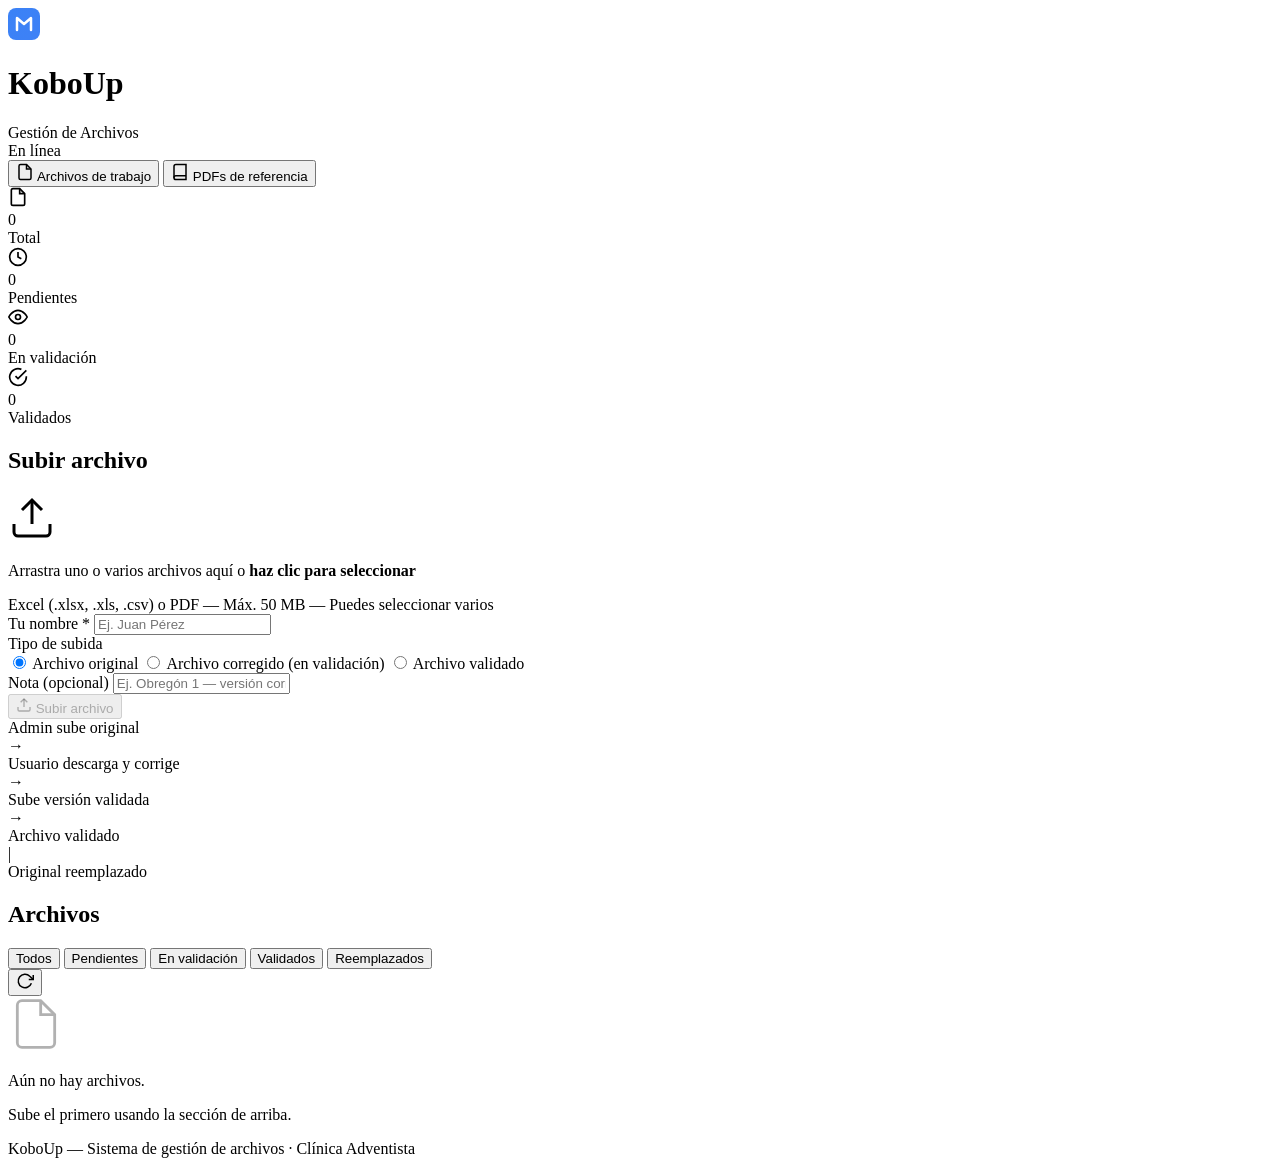
==== koboup_deploy/static/index.html @ ce2963aa "feat(koboup): subida masiva de archivos de trabajo con progreso XHR paralelo Habilita selección y su" ====
<!DOCTYPE html>
<html lang="es">
<head>
  <meta charset="UTF-8">
  <meta name="viewport" content="width=device-width, initial-scale=1.0">
  <title>KoboUp — Gestión de Archivos</title>
  <link rel="preconnect" href="https://fonts.googleapis.com">
  <link rel="preconnect" href="https://fonts.gstatic.com" crossorigin>
  <link href="https://fonts.googleapis.com/css2?family=Inter:wght@300;400;500;600;700;800&display=swap" rel="stylesheet">
  <link rel="stylesheet" href="static/style.css?v=20260410d">
</head>
<body>

  <header class="topbar">
    <div class="topbar-inner">
      <div class="brand">
        <div class="brand-logo">
          <svg width="32" height="32" viewBox="0 0 32 32" fill="none"><rect width="32" height="32" rx="8" fill="url(#g1)"/><path d="M9 22V10l7 6 7-6v12" stroke="#fff" stroke-width="2.5" stroke-linecap="round" stroke-linejoin="round"/><defs><linearGradient id="g1" x1="0" y1="0" x2="32" y2="32"><stop stop-color="#3b82f6"/><stop offset="1" stop-color="#8b5cf6"/></linearGradient></defs></svg>
        </div>
        <div>
          <h1>KoboUp</h1>
          <span class="brand-sub">Gestión de Archivos</span>
        </div>
      </div>
      <div class="topbar-right">
        <span class="topbar-status" id="connectionStatus">En línea</span>
      </div>
    </div>
  </header>

  <!-- Navegación principal -->
  <nav class="main-nav">
    <div class="main-nav-inner">
      <button class="main-nav-btn active" data-section="work">
        <svg width="18" height="18" fill="none" stroke="currentColor" stroke-width="2" viewBox="0 0 24 24"><path d="M14 2H6a2 2 0 00-2 2v16a2 2 0 002 2h12a2 2 0 002-2V8z"/><polyline points="14 2 14 8 20 8"/></svg>
        Archivos de trabajo
      </button>
      <button class="main-nav-btn" data-section="refs">
        <svg width="18" height="18" fill="none" stroke="currentColor" stroke-width="2" viewBox="0 0 24 24"><path d="M4 19.5A2.5 2.5 0 016.5 17H20"/><path d="M6.5 2H20v20H6.5A2.5 2.5 0 014 19.5v-15A2.5 2.5 0 016.5 2z"/></svg>
        PDFs de referencia
      </button>
    </div>
  </nav>

  <!-- ═══════════════ SECCIÓN 1: Archivos de trabajo ═══════════════ -->
  <main class="container section-content" id="sectionWork">

    <section class="kpi-strip">
      <div class="kpi">
        <div class="kpi-icon kpi-icon-total">
          <svg width="20" height="20" fill="none" stroke="currentColor" stroke-width="2" viewBox="0 0 24 24"><path d="M14 2H6a2 2 0 00-2 2v16a2 2 0 002 2h12a2 2 0 002-2V8z"/><polyline points="14 2 14 8 20 8"/></svg>
        </div>
        <div><div class="kpi-value" id="kpiTotal">0</div><div class="kpi-label">Total</div></div>
      </div>
      <div class="kpi">
        <div class="kpi-icon kpi-icon-pending">
          <svg width="20" height="20" fill="none" stroke="currentColor" stroke-width="2" viewBox="0 0 24 24"><circle cx="12" cy="12" r="10"/><polyline points="12 6 12 12 16 14"/></svg>
        </div>
        <div><div class="kpi-value" id="kpiPending">0</div><div class="kpi-label">Pendientes</div></div>
      </div>
      <div class="kpi">
        <div class="kpi-icon kpi-icon-review">
          <svg width="20" height="20" fill="none" stroke="currentColor" stroke-width="2" viewBox="0 0 24 24"><path d="M1 12s4-8 11-8 11 8 11 8-4 8-11 8-11-8-11-8z"/><circle cx="12" cy="12" r="3"/></svg>
        </div>
        <div><div class="kpi-value" id="kpiReview">0</div><div class="kpi-label">En validación</div></div>
      </div>
      <div class="kpi">
        <div class="kpi-icon kpi-icon-valid">
          <svg width="20" height="20" fill="none" stroke="currentColor" stroke-width="2" viewBox="0 0 24 24"><path d="M22 11.08V12a10 10 0 11-5.93-9.14"/><polyline points="22 4 12 14.01 9 11.01"/></svg>
        </div>
        <div><div class="kpi-value" id="kpiValid">0</div><div class="kpi-label">Validados</div></div>
      </div>
    </section>

    <section class="panel">
      <div class="panel-header"><h2>Subir archivo</h2></div>
      <div class="panel-body">
        <div class="dropzone" id="uploadZone">
          <input type="file" id="fileInput" accept=".xlsx,.xls,.csv,.pdf" multiple hidden>
          <div class="dropzone-content">
            <div class="dropzone-icon">
              <svg width="48" height="48" fill="none" stroke="currentColor" stroke-width="1.5" viewBox="0 0 24 24"><path d="M21 15v4a2 2 0 01-2 2H5a2 2 0 01-2-2v-4"/><polyline points="17 8 12 3 7 8"/><line x1="12" y1="3" x2="12" y2="15"/></svg>
            </div>
            <p class="dropzone-text">Arrastra uno o varios archivos aquí o <strong>haz clic para seleccionar</strong></p>
            <span class="dropzone-hint">Excel (.xlsx, .xls, .csv) o PDF — Máx. 50 MB — Puedes seleccionar varios</span>
          </div>
        </div>

        <div class="upload-form">
          <div class="form-row">
            <div class="form-group form-group-name">
              <label for="inputName">Tu nombre <span class="required">*</span></label>
              <input type="text" id="inputName" class="input-flat" placeholder="Ej. Juan Pérez" required>
            </div>
            <div class="form-group form-group-status">
              <label>Tipo de subida</label>
              <div class="radio-group">
                <label class="radio-chip">
                  <input type="radio" name="uploadStatus" value="pendiente" checked>
                  <span class="radio-chip-label chip-pending">Archivo original</span>
                </label>
                <label class="radio-chip">
                  <input type="radio" name="uploadStatus" value="por_validar">
                  <span class="radio-chip-label chip-review">Archivo corregido (en validación)</span>
                </label>
                <label class="radio-chip">
                  <input type="radio" name="uploadStatus" value="validado">
                  <span class="radio-chip-label chip-valid">Archivo validado</span>
                </label>
              </div>
            </div>
          </div>
          <div class="form-row replaces-row" id="replacesRow" style="display:none">
            <div class="form-group" style="flex:1">
              <label for="selectReplaces">
                <svg width="14" height="14" fill="none" stroke="currentColor" stroke-width="2" viewBox="0 0 24 24" style="vertical-align:-2px"><polyline points="17 1 21 5 17 9"/><path d="M3 11V9a4 4 0 014-4h14"/></svg>
                ¿Qué archivo reemplaza? <span class="replaces-hint">(selecciona el archivo original que este valida)</span>
              </label>
              <select id="selectReplaces" class="input-flat select-replaces">
                <option value="">— Ninguno (detección automática) —</option>
              </select>
            </div>
          </div>
          <div class="form-row">
            <div class="form-group" style="flex:1">
              <label for="inputNotes">Nota (opcional)</label>
              <input type="text" id="inputNotes" class="input-flat" placeholder="Ej. Obregón 1 — versión corregida">
            </div>
            <button type="button" id="btnUpload" class="btn btn-primary btn-upload" disabled>
              <svg width="16" height="16" fill="none" stroke="currentColor" stroke-width="2" viewBox="0 0 24 24"><path d="M21 15v4a2 2 0 01-2 2H5a2 2 0 01-2-2v-4"/><polyline points="17 8 12 3 7 8"/><line x1="12" y1="3" x2="12" y2="15"/></svg>
              Subir archivo
            </button>
          </div>
        </div>
        <div id="uploadMsg" class="toast-msg"></div>
        <div id="workProgressWrap" class="progress-wrap" style="display:none">
          <div class="progress-header">
            <div class="progress-summary">
              <span class="progress-title" id="workProgressTitle">Subiendo archivos…</span>
              <span class="progress-speed" id="workProgressSpeed"></span>
            </div>
            <div class="progress-stats">
              <span id="workProgressCount">0 de 0</span>
              <span class="progress-elapsed" id="workProgressElapsed"></span>
            </div>
          </div>
          <div class="progress-bar-track progress-bar-overall">
            <div class="progress-bar-fill" id="workProgressBar"></div>
          </div>
          <div class="progress-percent" id="workProgressPercent">0%</div>
          <div class="progress-files-list" id="workProgressFiles"></div>
        </div>
      </div>
    </section>

    <section class="flow-strip">
      <div class="flow-step">
        <div class="flow-dot dot-pending"></div>
        <span>Admin sube original</span>
      </div>
      <div class="flow-arrow">→</div>
      <div class="flow-step">
        <div class="flow-dot dot-pending"></div>
        <span>Usuario descarga y corrige</span>
      </div>
      <div class="flow-arrow">→</div>
      <div class="flow-step">
        <div class="flow-dot dot-review"></div>
        <span>Sube versión validada</span>
      </div>
      <div class="flow-arrow">→</div>
      <div class="flow-step">
        <div class="flow-dot dot-valid"></div>
        <span>Archivo validado</span>
      </div>
      <div class="flow-arrow">|</div>
      <div class="flow-step">
        <div class="flow-dot dot-superseded"></div>
        <span>Original reemplazado</span>
      </div>
    </section>

    <section class="panel">
      <div class="panel-header">
        <h2>Archivos</h2>
        <div class="panel-header-actions">
          <div class="tabs" id="filterTabs">
            <button class="tab active" data-filter="">Todos</button>
            <button class="tab" data-filter="pendiente">Pendientes</button>
            <button class="tab" data-filter="por_validar">En validación</button>
            <button class="tab" data-filter="validado">Validados</button>
            <button class="tab" data-filter="reemplazado">Reemplazados</button>
          </div>
          <button type="button" id="btnRefresh" class="btn btn-icon" title="Actualizar">
            <svg width="18" height="18" fill="none" stroke="currentColor" stroke-width="2" viewBox="0 0 24 24"><polyline points="23 4 23 10 17 10"/><path d="M20.49 15a9 9 0 11-2.12-9.36L23 10"/></svg>
          </button>
        </div>
      </div>
      <div class="panel-body panel-body-flush">
        <div id="filesList" class="files-grid">
          <div class="empty-state">
            <svg width="56" height="56" fill="none" stroke="currentColor" stroke-width="1.2" viewBox="0 0 24 24" opacity="0.3"><path d="M14 2H6a2 2 0 00-2 2v16a2 2 0 002 2h12a2 2 0 002-2V8z"/><polyline points="14 2 14 8 20 8"/></svg>
            <p>Aún no hay archivos.</p>
            <span>Sube el primero usando la sección de arriba.</span>
          </div>
        </div>
      </div>
    </section>

  </main>

  <!-- ═══════════════ SECCIÓN 2: PDFs de referencia ═══════════════ -->
  <main class="container section-content" id="sectionRefs" style="display:none">

    <section class="panel">
      <div class="panel-header"><h2>Subir PDF de referencia</h2></div>
      <div class="panel-body">
        <div class="dropzone" id="refUploadZone">
          <input type="file" id="refFileInput" accept=".pdf" multiple hidden>
          <div class="dropzone-content">
            <div class="dropzone-icon">
              <svg width="48" height="48" fill="none" stroke="currentColor" stroke-width="1.5" viewBox="0 0 24 24"><path d="M14 2H6a2 2 0 00-2 2v16a2 2 0 002 2h12a2 2 0 002-2V8z"/><polyline points="14 2 14 8 20 8"/></svg>
            </div>
            <p class="dropzone-text">Arrastra uno o varios PDFs aquí o <strong>haz clic para seleccionar</strong></p>
            <span class="dropzone-hint">Solo archivos PDF — Máx. 200 MB cada uno — Puedes seleccionar varios</span>
          </div>
        </div>

        <div class="upload-form">
          <div class="form-row">
            <div class="form-group form-group-name">
              <label for="refInputName">Tu nombre <span class="required">*</span></label>
              <input type="text" id="refInputName" class="input-flat" placeholder="Ej. Juan Pérez">
            </div>
            <div class="form-group form-group-name">
              <label for="refInputLocation">Ubicación / Lugar <span class="required">*</span></label>
              <input type="text" id="refInputLocation" class="input-flat" list="locationSuggestions" placeholder="Ej. Obregón, Hermosillo, Nogales">
              <datalist id="locationSuggestions"></datalist>
            </div>
          </div>
          <div class="form-row">
            <div class="form-group" style="flex:1">
              <label for="refInputNotes">Nota (opcional)</label>
              <input type="text" id="refInputNotes" class="input-flat" placeholder="Ej. Listado de pacientes Obregón — Marzo 2026">
            </div>
            <button type="button" id="btnRefUpload" class="btn btn-primary btn-upload" disabled>
              <svg width="16" height="16" fill="none" stroke="currentColor" stroke-width="2" viewBox="0 0 24 24"><path d="M21 15v4a2 2 0 01-2 2H5a2 2 0 01-2-2v-4"/><polyline points="17 8 12 3 7 8"/><line x1="12" y1="3" x2="12" y2="15"/></svg>
              Subir PDF
            </button>
          </div>
        </div>
        <div id="refUploadMsg" class="toast-msg"></div>
        <div id="refProgressWrap" class="progress-wrap" style="display:none">
          <div class="progress-header">
            <div class="progress-summary">
              <span class="progress-title" id="refProgressTitle">Subiendo archivos…</span>
              <span class="progress-speed" id="refProgressSpeed"></span>
            </div>
            <div class="progress-stats">
              <span id="refProgressCount">0 de 0</span>
              <span class="progress-elapsed" id="refProgressElapsed"></span>
            </div>
          </div>
          <div class="progress-bar-track progress-bar-overall">
            <div class="progress-bar-fill" id="refProgressBar"></div>
          </div>
          <div class="progress-percent" id="refProgressPercent">0%</div>
          <div class="progress-files-list" id="refProgressFiles"></div>
        </div>
      </div>
    </section>

    <section class="panel">
      <div class="panel-header">
        <h2>PDFs de referencia</h2>
        <div class="panel-header-actions">
          <div class="tabs" id="refLocationTabs">
            <button class="tab active" data-location="">Todos</button>
          </div>
          <button type="button" id="btnRefRefresh" class="btn btn-icon" title="Actualizar">
            <svg width="18" height="18" fill="none" stroke="currentColor" stroke-width="2" viewBox="0 0 24 24"><polyline points="23 4 23 10 17 10"/><path d="M20.49 15a9 9 0 11-2.12-9.36L23 10"/></svg>
          </button>
        </div>
      </div>
      <div class="panel-body panel-body-flush">
        <div id="refsList" class="files-grid">
          <div class="empty-state">
            <svg width="56" height="56" fill="none" stroke="currentColor" stroke-width="1.2" viewBox="0 0 24 24" opacity="0.3"><path d="M14 2H6a2 2 0 00-2 2v16a2 2 0 002 2h12a2 2 0 002-2V8z"/><polyline points="14 2 14 8 20 8"/></svg>
            <p>Aún no hay PDFs de referencia.</p>
            <span>Sube el primero usando la sección de arriba.</span>
          </div>
        </div>
      </div>
    </section>

  </main>

  <!-- Modal para validar (multi-paso) -->
  <div class="modal-overlay" id="modalOverlay" style="display:none">
    <div class="modal modal-validate-wide">

      <!-- Paso 1: Elegir método -->
      <div id="valStep1">
        <div class="modal-icon-wrap modal-icon-valid">
          <svg width="40" height="40" fill="none" stroke="currentColor" stroke-width="1.5" viewBox="0 0 24 24"><path d="M22 11.08V12a10 10 0 11-5.93-9.14"/><polyline points="22 4 12 14.01 9 11.01"/></svg>
        </div>
        <h3>Validar archivo</h3>
        <p class="modal-filename" id="modalFilename"></p>
        <p class="val-step-desc">¿Cómo deseas validar este archivo?</p>

        <div class="val-options">
          <button type="button" class="val-option-card" id="valOptUpload">
            <div class="val-option-icon">
              <svg width="32" height="32" fill="none" stroke="currentColor" stroke-width="1.5" viewBox="0 0 24 24"><path d="M21 15v4a2 2 0 01-2 2H5a2 2 0 01-2-2v-4"/><polyline points="17 8 12 3 7 8"/><line x1="12" y1="3" x2="12" y2="15"/></svg>
            </div>
            <div class="val-option-text">
              <strong>Subir archivo validado</strong>
              <span>Sube la versión corregida/validada desde tu computadora</span>
            </div>
          </button>

          <button type="button" class="val-option-card" id="valOptSelect">
            <div class="val-option-icon val-option-icon-select">
              <svg width="32" height="32" fill="none" stroke="currentColor" stroke-width="1.5" viewBox="0 0 24 24"><path d="M22 11.08V12a10 10 0 11-5.93-9.14"/><polyline points="22 4 12 14.01 9 11.01"/></svg>
            </div>
            <div class="val-option-text">
              <strong>Seleccionar archivo ya validado</strong>
              <span>Elige un archivo validado que ya fue subido al sistema</span>
            </div>
          </button>
        </div>

        <div class="modal-actions">
          <button class="btn btn-ghost" id="modalCancel">Cancelar</button>
        </div>
      </div>

      <!-- Paso 2A: Subir archivo validado -->
      <div id="valStep2Upload" style="display:none">
        <div class="val-step-header">
          <button type="button" class="btn btn-ghost btn-back" id="valBackFromUpload">
            <svg width="16" height="16" fill="none" stroke="currentColor" stroke-width="2" viewBox="0 0 24 24"><polyline points="15 18 9 12 15 6"/></svg>
            Atrás
          </button>
          <h3>Subir archivo validado</h3>
        </div>
        <p class="val-replacing-info">Reemplaza: <strong id="valUploadReplacingName"></strong></p>

        <div class="dropzone dropzone-modal" id="valUploadZone">
          <input type="file" id="valFileInput" accept=".xlsx,.xls,.csv,.pdf" hidden>
          <div class="dropzone-content">
            <div class="dropzone-icon">
              <svg width="36" height="36" fill="none" stroke="currentColor" stroke-width="1.5" viewBox="0 0 24 24"><path d="M21 15v4a2 2 0 01-2 2H5a2 2 0 01-2-2v-4"/><polyline points="17 8 12 3 7 8"/><line x1="12" y1="3" x2="12" y2="15"/></svg>
            </div>
            <p class="dropzone-text">Arrastra el archivo validado o <strong>haz clic</strong></p>
            <span class="dropzone-hint">Excel (.xlsx, .xls, .csv) o PDF</span>
          </div>
        </div>

        <div class="form-group">
          <label>Tu nombre <span class="required">*</span></label>
          <input type="text" id="valUploadName" class="input-flat" placeholder="Tu nombre">
        </div>
        <div class="form-group">
          <label>Nota (opcional)</label>
          <input type="text" id="valUploadNotes" class="input-flat" placeholder="Comentario">
        </div>
        <div id="valUploadMsg" class="toast-msg"></div>
        <div class="modal-actions">
          <button class="btn btn-ghost" id="valUploadCancel">Cancelar</button>
          <button class="btn btn-success" id="valUploadConfirm" disabled>
            <svg width="16" height="16" fill="none" stroke="currentColor" stroke-width="2" viewBox="0 0 24 24"><path d="M21 15v4a2 2 0 01-2 2H5a2 2 0 01-2-2v-4"/><polyline points="17 8 12 3 7 8"/><line x1="12" y1="3" x2="12" y2="15"/></svg>
            Subir y validar
          </button>
        </div>
      </div>

      <!-- Paso 2B: Seleccionar archivo existente -->
      <div id="valStep2Select" style="display:none">
        <div class="val-step-header">
          <button type="button" class="btn btn-ghost btn-back" id="valBackFromSelect">
            <svg width="16" height="16" fill="none" stroke="currentColor" stroke-width="2" viewBox="0 0 24 24"><polyline points="15 18 9 12 15 6"/></svg>
            Atrás
          </button>
          <h3>Seleccionar archivo validado</h3>
        </div>
        <p class="val-replacing-info">Reemplaza: <strong id="valSelectReplacingName"></strong></p>

        <div class="form-group">
          <label>Archivo validado en el sistema</label>
          <select id="valSelectFile" class="input-flat select-replaces">
            <option value="">— Selecciona un archivo —</option>
          </select>
        </div>
        <div class="form-group">
          <label>Tu nombre <span class="required">*</span></label>
          <input type="text" id="valSelectName" class="input-flat" placeholder="Tu nombre">
        </div>
        <div id="valSelectMsg" class="toast-msg"></div>
        <div class="modal-actions">
          <button class="btn btn-ghost" id="valSelectCancel">Cancelar</button>
          <button class="btn btn-success" id="valSelectConfirm" disabled>
            <svg width="16" height="16" fill="none" stroke="currentColor" stroke-width="2" viewBox="0 0 24 24"><polyline points="20 6 9 17 4 12"/></svg>
            Confirmar validación
          </button>
        </div>
      </div>

    </div>
  </div>

  <!-- Modal para descargar -->
  <div class="modal-overlay" id="dlModalOverlay" style="display:none">
    <div class="modal">
      <div class="modal-icon-wrap">
        <svg width="40" height="40" fill="none" stroke="currentColor" stroke-width="1.5" viewBox="0 0 24 24"><path d="M21 15v4a2 2 0 01-2 2H5a2 2 0 01-2-2v-4"/><polyline points="7 10 12 15 17 10"/><line x1="12" y1="15" x2="12" y2="3"/></svg>
      </div>
      <h3>Descargar archivo</h3>
      <p class="modal-filename" id="dlModalFilename"></p>
      <div class="form-group">
        <label>Tu nombre <span class="required">*</span></label>
        <input type="text" id="dlModalName" class="input-flat" placeholder="Escribe tu nombre para registrar la descarga">
      </div>
      <p class="dl-status-hint">Al descargar, el archivo pasará a estado <span class="badge badge-review">En validación</span></p>
      <div class="modal-actions">
        <button class="btn btn-ghost" id="dlModalCancel">Cancelar</button>
        <button class="btn btn-primary" id="dlModalConfirm">
          <svg width="16" height="16" fill="none" stroke="currentColor" stroke-width="2" viewBox="0 0 24 24"><path d="M21 15v4a2 2 0 01-2 2H5a2 2 0 01-2-2v-4"/><polyline points="7 10 12 15 17 10"/><line x1="12" y1="15" x2="12" y2="3"/></svg>
          Descargar
        </button>
      </div>
    </div>
  </div>

  <!-- Modal para duplicados -->
  <div class="modal-overlay" id="dupModalOverlay" style="display:none">
    <div class="modal">
      <div class="modal-icon-wrap" style="color:#f59e0b">
        <svg width="40" height="40" fill="none" stroke="currentColor" stroke-width="1.5" viewBox="0 0 24 24"><path d="M10.29 3.86L1.82 18a2 2 0 001.71 3h16.94a2 2 0 001.71-3L13.71 3.86a2 2 0 00-3.42 0z"/><line x1="12" y1="9" x2="12" y2="13"/><line x1="12" y1="17" x2="12.01" y2="17"/></svg>
      </div>
      <h3>Archivos duplicados</h3>
      <p class="dup-modal-desc">Los siguientes archivos ya existen en esta ubicación:</p>
      <div id="dupFilesList" class="dup-files-list"></div>
      <div class="modal-actions dup-modal-actions">
        <button class="btn btn-ghost" id="dupCancel">Cancelar</button>
        <button class="btn btn-outline" id="dupSkip">
          <svg width="14" height="14" fill="none" stroke="currentColor" stroke-width="2" viewBox="0 0 24 24"><path d="M5 12h14"/></svg>
          Omitir duplicados
        </button>
        <button class="btn btn-primary" id="dupReplace">
          <svg width="14" height="14" fill="none" stroke="currentColor" stroke-width="2" viewBox="0 0 24 24"><polyline points="17 1 21 5 17 9"/><path d="M3 11V9a4 4 0 014-4h14"/></svg>
          Reemplazar
        </button>
      </div>
    </div>
  </div>

  <footer class="footer">
    <p>KoboUp — Sistema de gestión de archivos &middot; Clínica Adventista</p>
  </footer>

  <script src="static/app.js?v=20260410d"></script>
</body>
</html>
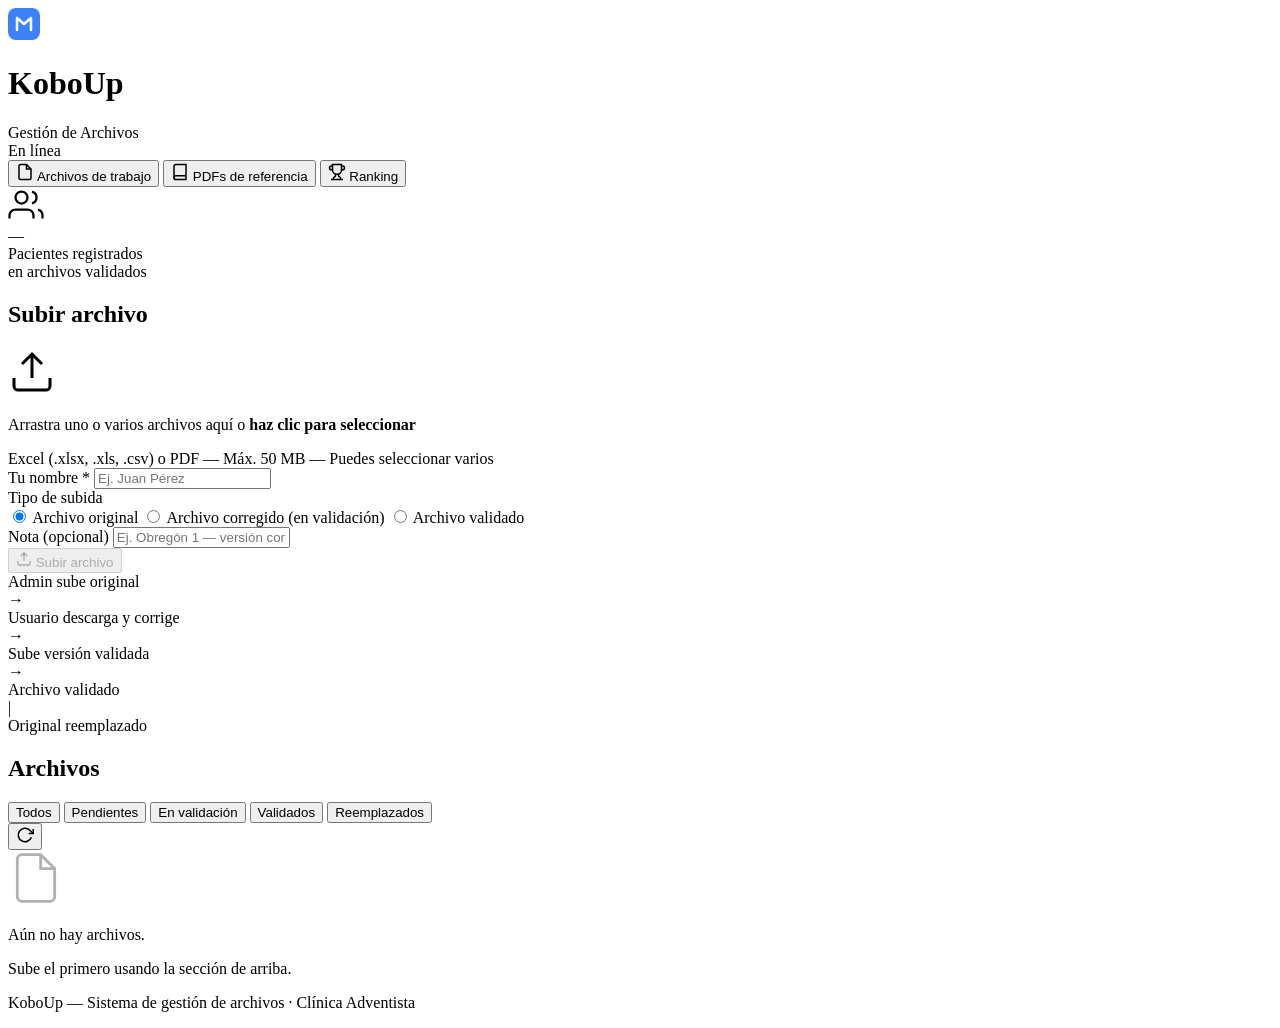
==== commit 5c79d397: "feat(koboup): descarga masiva ZIP de archivos validados con contraseña Agrega botón de descarga masi" ====
--- a/koboup_deploy/static/index.html
+++ b/koboup_deploy/static/index.html
@@ -7,7 +7,7 @@
   <link rel="preconnect" href="https://fonts.googleapis.com">
   <link rel="preconnect" href="https://fonts.gstatic.com" crossorigin>
   <link href="https://fonts.googleapis.com/css2?family=Inter:wght@300;400;500;600;700;800&display=swap" rel="stylesheet">
-  <link rel="stylesheet" href="static/style.css?v=20260410d">
+  <link rel="stylesheet" href="static/style.css?v=20260411a">
 </head>
 <body>
 
@@ -39,38 +39,25 @@
         <svg width="18" height="18" fill="none" stroke="currentColor" stroke-width="2" viewBox="0 0 24 24"><path d="M4 19.5A2.5 2.5 0 016.5 17H20"/><path d="M6.5 2H20v20H6.5A2.5 2.5 0 014 19.5v-15A2.5 2.5 0 016.5 2z"/></svg>
         PDFs de referencia
       </button>
+      <button class="main-nav-btn" data-section="ranking">
+        <svg width="18" height="18" fill="none" stroke="currentColor" stroke-width="2" viewBox="0 0 24 24"><path d="M6 9H4.5a2.5 2.5 0 010-5H6"/><path d="M18 9h1.5a2.5 2.5 0 000-5H18"/><path d="M4 22h16"/><path d="M10 14.66V17c0 .55-.47.98-.97 1.21C7.85 18.75 7 20.24 7 22"/><path d="M14 14.66V17c0 .55.47.98.97 1.21C16.15 18.75 17 20.24 17 22"/><path d="M18 2H6v7a6 6 0 1012 0V2Z"/></svg>
+        Ranking
+      </button>
     </div>
   </nav>
 
   <!-- ═══════════════ SECCIÓN 1: Archivos de trabajo ═══════════════ -->
   <main class="container section-content" id="sectionWork">
 
-    <section class="kpi-strip">
-      <div class="kpi">
-        <div class="kpi-icon kpi-icon-total">
-          <svg width="20" height="20" fill="none" stroke="currentColor" stroke-width="2" viewBox="0 0 24 24"><path d="M14 2H6a2 2 0 00-2 2v16a2 2 0 002 2h12a2 2 0 002-2V8z"/><polyline points="14 2 14 8 20 8"/></svg>
-        </div>
-        <div><div class="kpi-value" id="kpiTotal">0</div><div class="kpi-label">Total</div></div>
-      </div>
-      <div class="kpi">
-        <div class="kpi-icon kpi-icon-pending">
-          <svg width="20" height="20" fill="none" stroke="currentColor" stroke-width="2" viewBox="0 0 24 24"><circle cx="12" cy="12" r="10"/><polyline points="12 6 12 12 16 14"/></svg>
-        </div>
-        <div><div class="kpi-value" id="kpiPending">0</div><div class="kpi-label">Pendientes</div></div>
-      </div>
-      <div class="kpi">
-        <div class="kpi-icon kpi-icon-review">
-          <svg width="20" height="20" fill="none" stroke="currentColor" stroke-width="2" viewBox="0 0 24 24"><path d="M1 12s4-8 11-8 11 8 11 8-4 8-11 8-11-8-11-8z"/><circle cx="12" cy="12" r="3"/></svg>
-        </div>
-        <div><div class="kpi-value" id="kpiReview">0</div><div class="kpi-label">En validación</div></div>
-      </div>
-      <div class="kpi">
-        <div class="kpi-icon kpi-icon-valid">
-          <svg width="20" height="20" fill="none" stroke="currentColor" stroke-width="2" viewBox="0 0 24 24"><path d="M22 11.08V12a10 10 0 11-5.93-9.14"/><polyline points="22 4 12 14.01 9 11.01"/></svg>
-        </div>
-        <div><div class="kpi-value" id="kpiValid">0</div><div class="kpi-label">Validados</div></div>
-      </div>
-    </section>
+    <section class="kpi-hero">
+      <div class="kpi-hero-icon">
+        <svg width="36" height="36" fill="none" stroke="currentColor" stroke-width="1.5" viewBox="0 0 24 24"><path d="M17 21v-2a4 4 0 00-4-4H5a4 4 0 00-4 4v2"/><circle cx="9" cy="7" r="4"/><path d="M23 21v-2a4 4 0 00-3-3.87"/><path d="M16 3.13a4 4 0 010 7.75"/></svg>
+      </div>
+      <div class="kpi-hero-number" id="kpiPatients">—</div>
+      <div class="kpi-hero-label">Pacientes registrados</div>
+      <div class="kpi-hero-sub" id="kpiPatientsDetail">en archivos validados</div>
+    </section>
+
 
     <section class="panel">
       <div class="panel-header"><h2>Subir archivo</h2></div>
@@ -191,6 +178,11 @@
             <button class="tab" data-filter="validado">Validados</button>
             <button class="tab" data-filter="reemplazado">Reemplazados</button>
           </div>
+          <button type="button" id="btnBulkDownload" class="btn btn-bulk-download" title="Descargar todos los archivos validados en ZIP" style="display:none">
+            <svg width="16" height="16" fill="none" stroke="currentColor" stroke-width="2" viewBox="0 0 24 24"><path d="M21 15v4a2 2 0 01-2 2H5a2 2 0 01-2-2v-4"/><polyline points="7 10 12 15 17 10"/><line x1="12" y1="15" x2="12" y2="3"/></svg>
+            <svg width="14" height="14" fill="none" stroke="currentColor" stroke-width="2" viewBox="0 0 24 24"><rect x="2" y="4" width="20" height="16" rx="2"/><path d="M12 12l-4-4h3V4h2v4h3l-4 4z"/></svg>
+            Descarga masiva ZIP
+          </button>
           <button type="button" id="btnRefresh" class="btn btn-icon" title="Actualizar">
             <svg width="18" height="18" fill="none" stroke="currentColor" stroke-width="2" viewBox="0 0 24 24"><polyline points="23 4 23 10 17 10"/><path d="M20.49 15a9 9 0 11-2.12-9.36L23 10"/></svg>
           </button>
@@ -288,6 +280,52 @@
             <svg width="56" height="56" fill="none" stroke="currentColor" stroke-width="1.2" viewBox="0 0 24 24" opacity="0.3"><path d="M14 2H6a2 2 0 00-2 2v16a2 2 0 002 2h12a2 2 0 002-2V8z"/><polyline points="14 2 14 8 20 8"/></svg>
             <p>Aún no hay PDFs de referencia.</p>
             <span>Sube el primero usando la sección de arriba.</span>
+          </div>
+        </div>
+      </div>
+    </section>
+
+  </main>
+
+  <!-- ═══════════════ SECCIÓN 3: Ranking ═══════════════ -->
+  <main class="container section-content" id="sectionRanking" style="display:none">
+
+    <section class="ranking-hero">
+      <div class="ranking-hero-icon">
+        <svg width="48" height="48" fill="none" stroke="currentColor" stroke-width="1.5" viewBox="0 0 24 24"><path d="M6 9H4.5a2.5 2.5 0 010-5H6"/><path d="M18 9h1.5a2.5 2.5 0 000-5H18"/><path d="M4 22h16"/><path d="M10 14.66V17c0 .55-.47.98-.97 1.21C7.85 18.75 7 20.24 7 22"/><path d="M14 14.66V17c0 .55.47.98.97 1.21C16.15 18.75 17 20.24 17 22"/><path d="M18 2H6v7a6 6 0 1012 0V2Z"/></svg>
+      </div>
+      <h2>Tabla de Honor</h2>
+      <p>Ranking de validaciones por persona</p>
+    </section>
+
+    <section class="panel">
+      <div class="panel-header">
+        <h2>Validadores</h2>
+        <div class="panel-header-actions">
+          <button type="button" id="btnRankRefresh" class="btn btn-icon" title="Actualizar">
+            <svg width="18" height="18" fill="none" stroke="currentColor" stroke-width="2" viewBox="0 0 24 24"><polyline points="23 4 23 10 17 10"/><path d="M20.49 15a9 9 0 11-2.12-9.36L23 10"/></svg>
+          </button>
+        </div>
+      </div>
+      <div class="panel-body panel-body-flush">
+        <div id="rankingList" class="ranking-grid">
+          <div class="empty-state">
+            <svg width="56" height="56" fill="none" stroke="currentColor" stroke-width="1.2" viewBox="0 0 24 24" opacity="0.3"><path d="M6 9H4.5a2.5 2.5 0 010-5H6"/><path d="M18 9h1.5a2.5 2.5 0 000-5H18"/><path d="M4 22h16"/><path d="M18 2H6v7a6 6 0 1012 0V2Z"/></svg>
+            <p>Aun no hay validaciones registradas.</p>
+            <span>Cuando se validen archivos, el ranking aparecera aqui.</span>
+          </div>
+        </div>
+      </div>
+    </section>
+
+    <section class="panel">
+      <div class="panel-header">
+        <h2>Contribuidores (archivos subidos)</h2>
+      </div>
+      <div class="panel-body panel-body-flush">
+        <div id="uploadersRankingList" class="ranking-grid">
+          <div class="empty-state">
+            <p>Aun no hay archivos subidos.</p>
           </div>
         </div>
       </div>
@@ -455,10 +493,33 @@
     </div>
   </div>
 
+  <!-- Modal para descarga masiva (contraseña) -->
+  <div class="modal-overlay" id="bulkDlModalOverlay" style="display:none">
+    <div class="modal">
+      <div class="modal-icon-wrap modal-icon-bulk">
+        <svg width="40" height="40" fill="none" stroke="currentColor" stroke-width="1.5" viewBox="0 0 24 24"><rect x="3" y="11" width="18" height="11" rx="2" ry="2"/><path d="M7 11V7a5 5 0 0110 0v4"/></svg>
+      </div>
+      <h3>Descarga masiva protegida</h3>
+      <p class="bulk-dl-desc">Ingresa la contraseña para descargar todos los archivos validados en un archivo ZIP.</p>
+      <div class="form-group">
+        <label>Contraseña <span class="required">*</span></label>
+        <input type="password" id="bulkDlPassword" class="input-flat" placeholder="Ingresa la contraseña" autocomplete="off">
+      </div>
+      <div id="bulkDlMsg" class="toast-msg"></div>
+      <div class="modal-actions">
+        <button class="btn btn-ghost" id="bulkDlCancel">Cancelar</button>
+        <button class="btn btn-primary" id="bulkDlConfirm">
+          <svg width="16" height="16" fill="none" stroke="currentColor" stroke-width="2" viewBox="0 0 24 24"><path d="M21 15v4a2 2 0 01-2 2H5a2 2 0 01-2-2v-4"/><polyline points="7 10 12 15 17 10"/><line x1="12" y1="15" x2="12" y2="3"/></svg>
+          Descargar ZIP
+        </button>
+      </div>
+    </div>
+  </div>
+
   <footer class="footer">
     <p>KoboUp — Sistema de gestión de archivos &middot; Clínica Adventista</p>
   </footer>
 
-  <script src="static/app.js?v=20260410d"></script>
+  <script src="static/app.js?v=20260411a"></script>
 </body>
 </html>
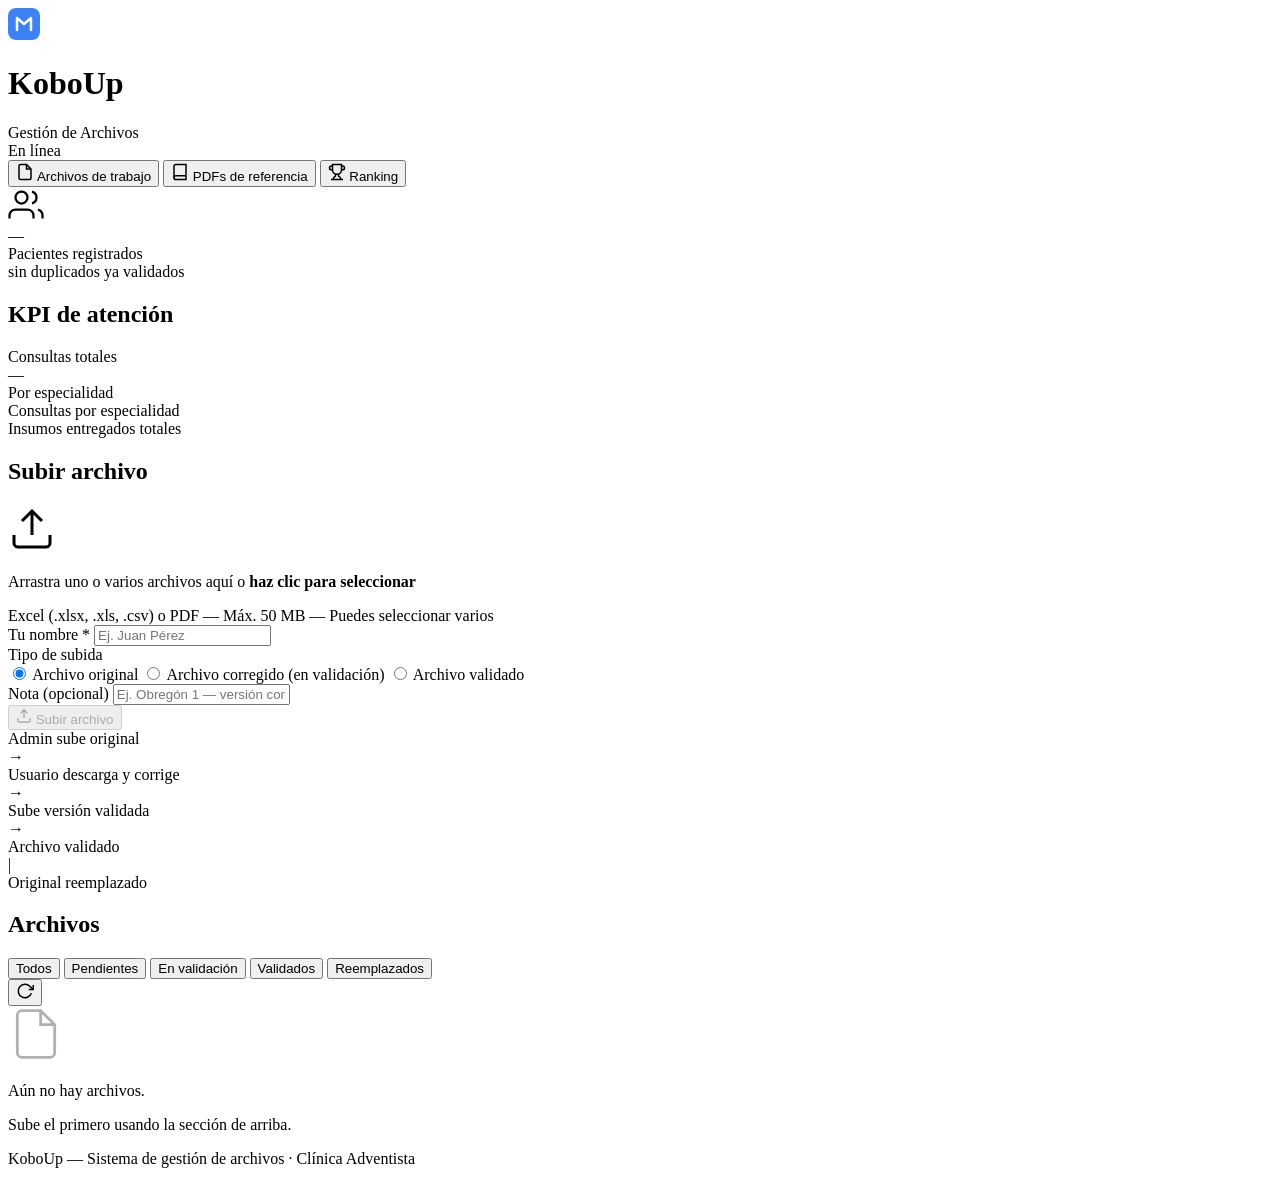
==== commit b15c0c21: "feat(koboup): publish deduplicated public KPI cards Compute public KoboUp metrics from validated fil" ====
--- a/koboup_deploy/static/index.html
+++ b/koboup_deploy/static/index.html
@@ -55,7 +55,24 @@
       </div>
       <div class="kpi-hero-number" id="kpiPatients">—</div>
       <div class="kpi-hero-label">Pacientes registrados</div>
-      <div class="kpi-hero-sub" id="kpiPatientsDetail">en archivos validados</div>
+      <div class="kpi-hero-sub" id="kpiPatientsDetail">sin duplicados ya validados</div>
+    </section>
+
+    <section class="panel">
+      <div class="panel-header"><h2>KPI de atención</h2></div>
+      <div class="panel-body">
+        <div class="kpi-mini-grid" id="kpiSummaryGrid">
+          <div class="kpi-mini-card">
+            <div class="kpi-mini-label">Consultas totales</div>
+            <div class="kpi-mini-value" id="kpiConsultations">—</div>
+            <div class="kpi-mini-sub">Por especialidad</div>
+          </div>
+        </div>
+        <div class="kpi-section-title">Consultas por especialidad</div>
+        <div class="kpi-mini-grid" id="kpiSpecialties"></div>
+        <div class="kpi-section-title">Insumos entregados totales</div>
+        <div class="kpi-mini-grid" id="kpiSupplies"></div>
+      </div>
     </section>
 
 
@@ -521,5 +538,6 @@
   </footer>
 
   <script src="static/app.js?v=20260411a"></script>
+  <script src="static/kpi.js?v=20260414a"></script>
 </body>
 </html>
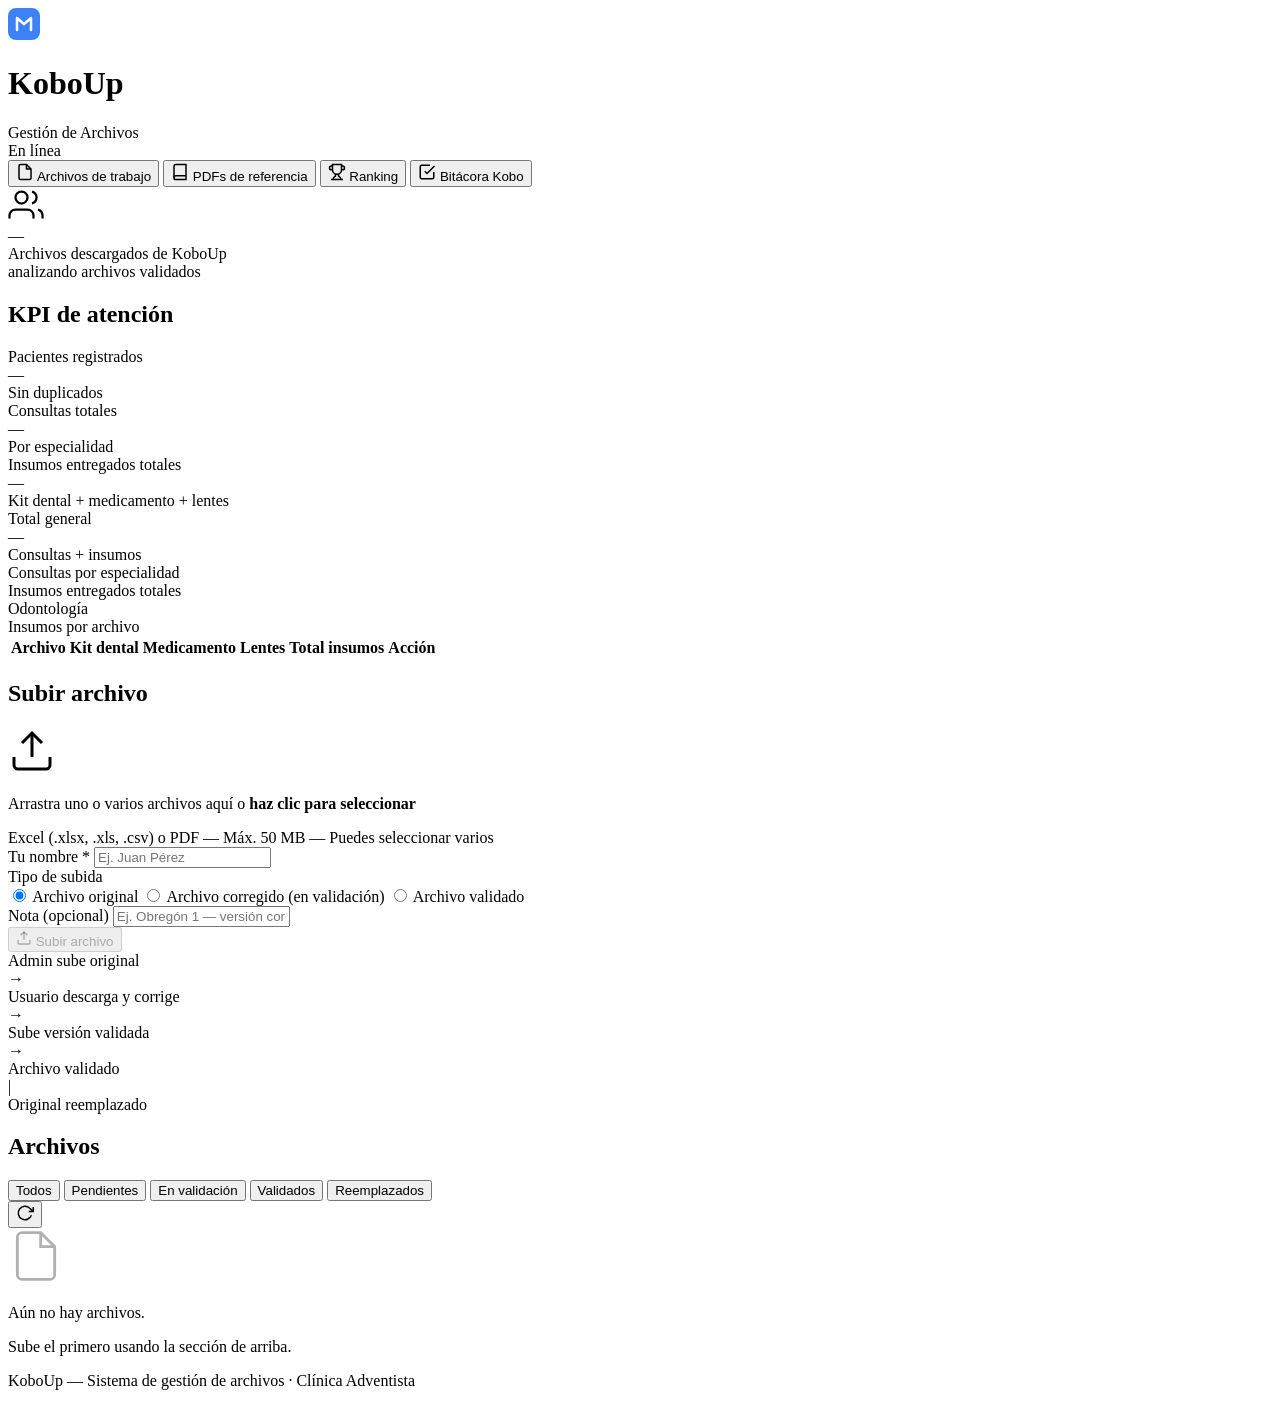
==== commit e0546ec7: "chore(koboup): bump cache-buster de app.js en produccion Actualiza el query param del script princip" ====
--- a/koboup_deploy/static/index.html
+++ b/koboup_deploy/static/index.html
@@ -2,12 +2,33 @@
 <html lang="es">
 <head>
   <meta charset="UTF-8">
+  <script>
+    (function () {
+      var p = location.pathname;
+      var h;
+      if (p.endsWith('/')) h = p;
+      else {
+        var i = p.lastIndexOf('/');
+        if (i <= 0) h = p + '/';
+        else {
+          var last = p.substring(i + 1);
+          h = last.indexOf('.') > 0 ? p.substring(0, i + 1) : p + '/';
+        }
+      }
+      if (h === '//' || h === '') h = '/';
+      var el = document.createElement('base');
+      el.setAttribute('href', h);
+      var head = document.head;
+      if (head && head.prepend) head.prepend(el);
+      else if (head) head.insertBefore(el, head.firstChild);
+    })();
+  </script>
   <meta name="viewport" content="width=device-width, initial-scale=1.0">
   <title>KoboUp — Gestión de Archivos</title>
   <link rel="preconnect" href="https://fonts.googleapis.com">
   <link rel="preconnect" href="https://fonts.gstatic.com" crossorigin>
   <link href="https://fonts.googleapis.com/css2?family=Inter:wght@300;400;500;600;700;800&display=swap" rel="stylesheet">
-  <link rel="stylesheet" href="static/style.css?v=20260411a">
+  <link rel="stylesheet" href="static/style.css?v=20260424ac">
 </head>
 <body>
 
@@ -43,6 +64,10 @@
         <svg width="18" height="18" fill="none" stroke="currentColor" stroke-width="2" viewBox="0 0 24 24"><path d="M6 9H4.5a2.5 2.5 0 010-5H6"/><path d="M18 9h1.5a2.5 2.5 0 000-5H18"/><path d="M4 22h16"/><path d="M10 14.66V17c0 .55-.47.98-.97 1.21C7.85 18.75 7 20.24 7 22"/><path d="M14 14.66V17c0 .55.47.98.97 1.21C16.15 18.75 17 20.24 17 22"/><path d="M18 2H6v7a6 6 0 1012 0V2Z"/></svg>
         Ranking
       </button>
+      <button class="main-nav-btn" data-section="audit">
+        <svg width="18" height="18" fill="none" stroke="currentColor" stroke-width="2" viewBox="0 0 24 24"><path d="M9 11l3 3L22 4"/><path d="M21 12v7a2 2 0 0 1-2 2H5a2 2 0 0 1-2-2V5a2 2 0 0 1 2-2h11"/></svg>
+        Bitácora Kobo
+      </button>
     </div>
   </nav>
 
@@ -54,8 +79,8 @@
         <svg width="36" height="36" fill="none" stroke="currentColor" stroke-width="1.5" viewBox="0 0 24 24"><path d="M17 21v-2a4 4 0 00-4-4H5a4 4 0 00-4 4v2"/><circle cx="9" cy="7" r="4"/><path d="M23 21v-2a4 4 0 00-3-3.87"/><path d="M16 3.13a4 4 0 010 7.75"/></svg>
       </div>
       <div class="kpi-hero-number" id="kpiPatients">—</div>
-      <div class="kpi-hero-label">Pacientes registrados</div>
-      <div class="kpi-hero-sub" id="kpiPatientsDetail">sin duplicados ya validados</div>
+      <div class="kpi-hero-label">Archivos descargados de KoboUp</div>
+      <div class="kpi-hero-sub" id="kpiPatientsDetail">analizando archivos validados</div>
     </section>
 
     <section class="panel">
@@ -63,15 +88,48 @@
       <div class="panel-body">
         <div class="kpi-mini-grid" id="kpiSummaryGrid">
           <div class="kpi-mini-card">
+            <div class="kpi-mini-label">Pacientes registrados</div>
+            <div class="kpi-mini-value" id="kpiPatientsCount">—</div>
+            <div class="kpi-mini-sub">Sin duplicados</div>
+          </div>
+          <div class="kpi-mini-card">
             <div class="kpi-mini-label">Consultas totales</div>
             <div class="kpi-mini-value" id="kpiConsultations">—</div>
             <div class="kpi-mini-sub">Por especialidad</div>
+          </div>
+          <div class="kpi-mini-card">
+            <div class="kpi-mini-label">Insumos entregados totales</div>
+            <div class="kpi-mini-value" id="kpiSuppliesTotal">—</div>
+            <div class="kpi-mini-sub">Kit dental + medicamento + lentes</div>
+          </div>
+          <div class="kpi-mini-card">
+            <div class="kpi-mini-label">Total general</div>
+            <div class="kpi-mini-value" id="kpiGrandTotal">—</div>
+            <div class="kpi-mini-sub">Consultas + insumos</div>
           </div>
         </div>
         <div class="kpi-section-title">Consultas por especialidad</div>
         <div class="kpi-mini-grid" id="kpiSpecialties"></div>
         <div class="kpi-section-title">Insumos entregados totales</div>
         <div class="kpi-mini-grid" id="kpiSupplies"></div>
+        <div class="kpi-section-title">Odontología</div>
+        <div class="kpi-mini-grid" id="kpiDentalProcedures"></div>
+        <div class="kpi-section-title">Insumos por archivo</div>
+        <div class="kpi-table-wrap">
+          <table class="kpi-table">
+            <thead>
+              <tr>
+                <th>Archivo</th>
+                <th>Kit dental</th>
+                <th>Medicamento</th>
+                <th>Lentes</th>
+                <th>Total insumos</th>
+                <th>Acción</th>
+              </tr>
+            </thead>
+            <tbody id="kpiSuppliesByFile"></tbody>
+          </table>
+        </div>
       </div>
     </section>
 
@@ -218,6 +276,41 @@
 
   </main>
 
+  <!-- ═══════════════ SECCIÓN 4: Bitácora Kobo ═══════════════ -->
+  <main class="container section-content" id="sectionAudit" style="display:none">
+    <section class="panel">
+      <div class="panel-header">
+        <h2>Bitácora de envíos a Kobo</h2>
+        <div class="panel-header-actions">
+          <button type="button" id="btnKoboLogsRefresh" class="btn btn-icon" title="Actualizar">
+            <svg width="18" height="18" fill="none" stroke="currentColor" stroke-width="2" viewBox="0 0 24 24"><polyline points="23 4 23 10 17 10"/><path d="M20.49 15a9 9 0 11-2.12-9.36L23 10"/></svg>
+          </button>
+        </div>
+      </div>
+      <div class="panel-body">
+        <p class="muted" style="margin-top:0">Auditoría rápida de quién envió, cuándo y el resultado (enviadas/fallidas).</p>
+        <div class="kpi-table-wrap">
+          <table class="kpi-table">
+            <thead>
+              <tr>
+                <th>Fecha</th>
+                <th>Responsable</th>
+                <th>Archivo</th>
+                <th>Seleccionadas</th>
+                <th>Enviadas</th>
+                <th>Fallidas</th>
+                <th>Estado</th>
+              </tr>
+            </thead>
+            <tbody id="koboLogsTableBody">
+              <tr><td colspan="7">Sin registros todavía.</td></tr>
+            </tbody>
+          </table>
+        </div>
+      </div>
+    </section>
+  </main>
+
   <!-- ═══════════════ SECCIÓN 2: PDFs de referencia ═══════════════ -->
   <main class="container section-content" id="sectionRefs" style="display:none">
 
@@ -533,11 +626,128 @@
     </div>
   </div>
 
+  <!-- Editor de tabla completo (hoja) -->
+  <div class="sheet-editor-overlay" id="sheetEditorOverlay" style="display:none" role="dialog" aria-modal="true" aria-labelledby="sheetEditorTitle">
+    <div class="sheet-editor-inner">
+      <header class="sheet-editor-top">
+        <div>
+          <h2 id="sheetEditorTitle" class="sheet-editor-title">Editar tabla</h2>
+          <p class="sheet-editor-hint" id="sheetEditorHint">Revise datos clave, corrija lo faltante y luego envíe filas a Kobo de forma masiva.</p>
+          <p class="sheet-editor-status" id="sheetEditorStatus" aria-live="polite"></p>
+        </div>
+        <div class="sheet-editor-actions">
+          <button type="button" class="btn btn-outline" id="sheetAddRow" title="Añadir fila al final">+ Fila</button>
+          <button type="button" class="btn btn-outline" id="sheetAddCol" title="Añadir columna al final">+ Columna</button>
+          <div class="sheet-rm-col">
+            <label for="sheetColRemove" class="visually-hidden">Quitar columna</label>
+            <select id="sheetColRemove" class="input-flat input-flat-tiny" title="Quitar columna por nombre">
+              <option value="">— Quitar columna —</option>
+            </select>
+            <button type="button" class="btn btn-outline" id="sheetColRemoveGo">Quitar</button>
+          </div>
+          <span class="sheet-sep" aria-hidden="true"></span>
+          <button type="button" class="btn btn-outline-blue" id="sheetApplySuggestions" style="display:none">Corregir nombres sugeridos</button>
+          <button type="button" class="btn btn-outline" id="sheetOpenGuide">Ver guía</button>
+          <button type="button" class="btn btn-outline-purple" id="sheetSubmitKobo">Subir a Kobo</button>
+          <button type="button" class="btn btn-outline-green" id="sheetMarkEditedValidated">Marcar Editado Validado</button>
+          <button type="button" class="btn btn-primary" id="sheetSave">Guardar todo</button>
+          <button type="button" class="btn btn-ghost" id="sheetClose">Cerrar</button>
+        </div>
+      </header>
+      <div id="sheetColumnsCheck" class="sheet-columns-check"></div>
+      <div class="sheet-editor-meta">
+        <div class="form-group form-group-tight">
+          <label for="sheetOriginalName">Nombre del archivo (visible) <span class="required">*</span></label>
+          <input type="text" id="sheetOriginalName" class="input-flat" autocomplete="off">
+        </div>
+        <div class="form-group form-group-tight">
+          <label for="sheetUploadedBy">Responsable (editor actual)</label>
+          <input type="text" id="sheetUploadedBy" class="input-flat" autocomplete="off" readonly>
+        </div>
+        <div class="form-group form-group-tight">
+          <label for="sheetNotes">Nota</label>
+          <input type="text" id="sheetNotes" class="input-flat" autocomplete="off">
+        </div>
+        <div class="sheet-meta-btns">
+          <button type="button" class="btn-text" id="sheetOpenMetaOnly" title="Abre el modal con solo nota, nombre y responsable">Solo nota e información (modal)</button>
+        </div>
+      </div>
+      <div class="sheet-table-scroll" id="sheetTableScroll">
+        <div id="sheetTableWrap" class="sheet-table-wrap"></div>
+      </div>
+    </div>
+  </div>
+
+  <!-- Modal subir filas a Kobo -->
+  <div class="modal-overlay" id="koboSubmitModalOverlay" style="display:none">
+    <div class="modal modal-validate-wide">
+      <h3>Subir a Kobo</h3>
+      <p class="modal-filename" id="koboSubmitModalFilename"></p>
+      <p class="val-step-desc">Paso 1: selecciona una fila o todas las filas que quieres enviar.</p>
+      <div class="kobo-submit-toolbar">
+        <label class="toggle-chip">
+          <input type="checkbox" id="koboSubmitSelectAll">
+          <span>Enviar todas las filas</span>
+        </label>
+      </div>
+      <div class="kobo-submit-table-wrap">
+        <table class="kobo-submit-table">
+          <thead>
+            <tr>
+              <th>Enviar</th>
+              <th>Fila</th>
+              <th>Paciente</th>
+              <th>Servicio</th>
+            </tr>
+          </thead>
+          <tbody id="koboSubmitRows"></tbody>
+        </table>
+      </div>
+      <div class="form-group" style="margin-top:0.7rem">
+        <label for="koboSubmitPassword">Paso 2: contraseña de autorización <span class="required">*</span></label>
+        <input type="password" id="koboSubmitPassword" class="input-flat" placeholder="Escribe la contraseña">
+      </div>
+      <div id="koboSubmitMsg" class="toast-msg"></div>
+      <div class="modal-actions">
+        <button class="btn btn-ghost" id="koboSubmitCancel">Cancelar</button>
+        <button class="btn btn-primary" id="koboSubmitConfirm">Paso 3: autorizar envío</button>
+      </div>
+    </div>
+  </div>
+
+  <!-- Modal para editar metadatos del archivo -->
+  <div class="modal-overlay" id="editModalOverlay" style="display:none">
+    <div class="modal">
+      <div class="modal-icon-wrap">
+        <svg width="40" height="40" fill="none" stroke="currentColor" stroke-width="1.5" viewBox="0 0 24 24"><path d="M12 20h9"/><path d="M16.5 3.5a2.1 2.1 0 013 3L7 19l-4 1 1-4 12.5-12.5z"/></svg>
+      </div>
+      <h3>Editar archivo</h3>
+      <p class="modal-filename" id="editModalFilename"></p>
+      <div class="form-group">
+        <label>Nombre visible del archivo <span class="required">*</span></label>
+        <input type="text" id="editModalOriginalName" class="input-flat" placeholder="Nombre original del archivo">
+      </div>
+      <div class="form-group">
+        <label>Responsable</label>
+        <input type="text" id="editModalUploadedBy" class="input-flat" placeholder="Persona que subió el archivo">
+      </div>
+      <div class="form-group">
+        <label>Nota</label>
+        <input type="text" id="editModalNotes" class="input-flat" placeholder="Comentario opcional">
+      </div>
+      <div id="editModalMsg" class="toast-msg"></div>
+      <div class="modal-actions">
+        <button class="btn btn-ghost" id="editModalCancel">Cancelar</button>
+        <button class="btn btn-primary" id="editModalConfirm">Guardar cambios</button>
+      </div>
+    </div>
+  </div>
+
   <footer class="footer">
     <p>KoboUp — Sistema de gestión de archivos &middot; Clínica Adventista</p>
   </footer>
 
-  <script src="static/app.js?v=20260411a"></script>
-  <script src="static/kpi.js?v=20260414a"></script>
+  <script src="static/app.js?v=20260424ad"></script>
+  <script src="static/kpi.js?v=20260424k"></script>
 </body>
 </html>
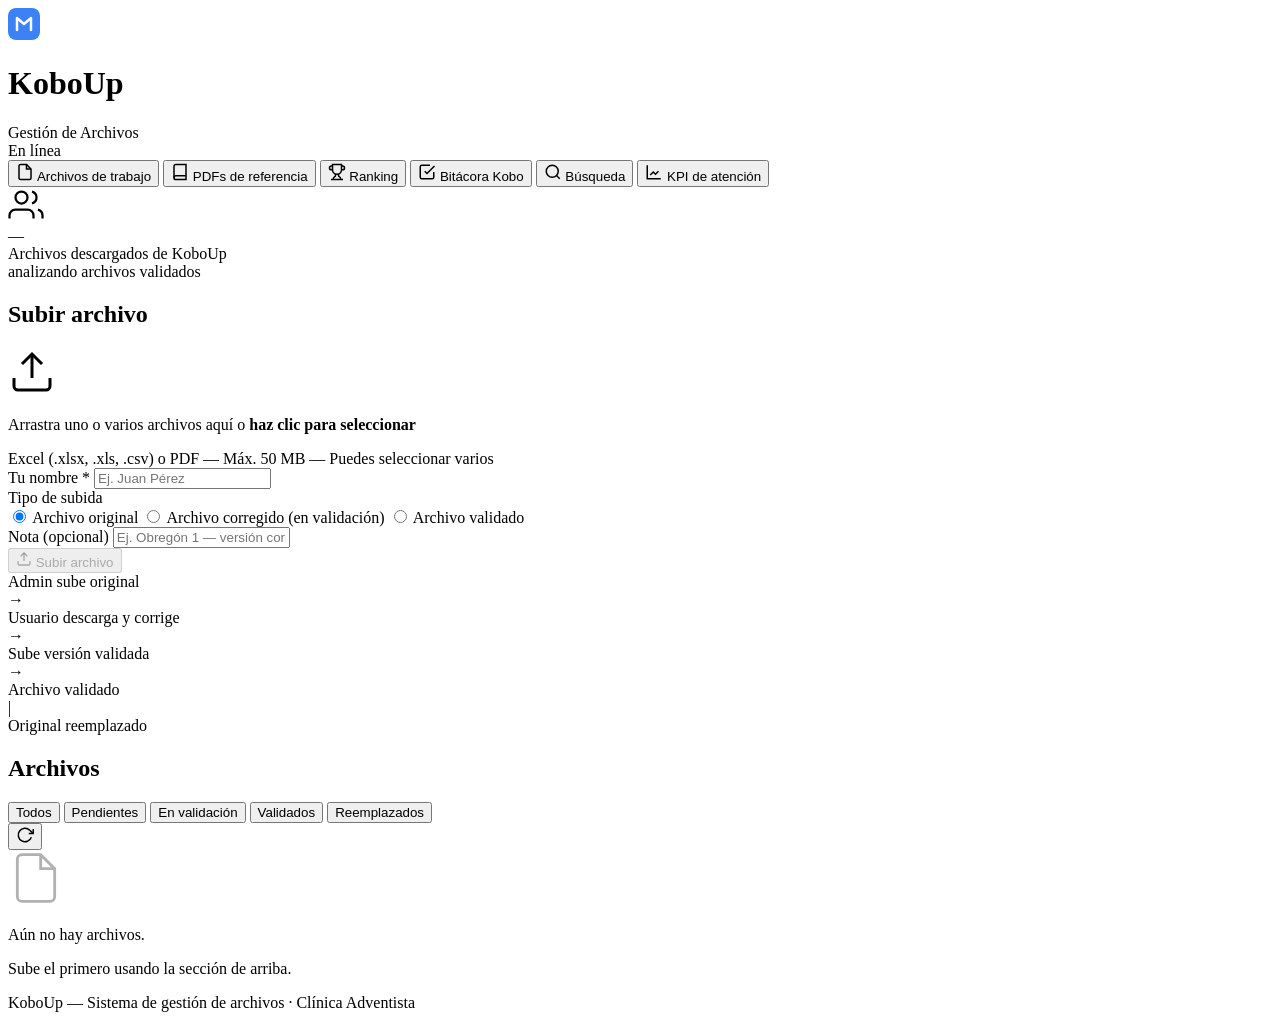
==== commit b3564b42: "KoboUp: mapeo binario 0/1 (fisi, dental, oft, procedimientos, entregas, suplementos), DIS/FISIO, coe" ====
--- a/koboup_deploy/static/index.html
+++ b/koboup_deploy/static/index.html
@@ -28,7 +28,7 @@
   <link rel="preconnect" href="https://fonts.googleapis.com">
   <link rel="preconnect" href="https://fonts.gstatic.com" crossorigin>
   <link href="https://fonts.googleapis.com/css2?family=Inter:wght@300;400;500;600;700;800&display=swap" rel="stylesheet">
-  <link rel="stylesheet" href="static/style.css?v=20260424ac">
+  <link rel="stylesheet" href="static/style.css?v=20260425bin">
 </head>
 <body>
 
@@ -68,6 +68,14 @@
         <svg width="18" height="18" fill="none" stroke="currentColor" stroke-width="2" viewBox="0 0 24 24"><path d="M9 11l3 3L22 4"/><path d="M21 12v7a2 2 0 0 1-2 2H5a2 2 0 0 1-2-2V5a2 2 0 0 1 2-2h11"/></svg>
         Bitácora Kobo
       </button>
+      <button class="main-nav-btn" data-section="search">
+        <svg width="18" height="18" fill="none" stroke="currentColor" stroke-width="2" viewBox="0 0 24 24"><circle cx="11" cy="11" r="8"/><path d="M21 21l-4.35-4.35"/></svg>
+        Búsqueda
+      </button>
+      <button class="main-nav-btn" data-section="kpi">
+        <svg width="18" height="18" fill="none" stroke="currentColor" stroke-width="2" viewBox="0 0 24 24"><path d="M3 3v18h18"/><path d="M7 16l4-4 3 3 4-4"/><path d="M7 8h.01M11 8h.01M15 8h.01"/></svg>
+        KPI de atención
+      </button>
     </div>
   </nav>
 
@@ -84,8 +92,252 @@
     </section>
 
     <section class="panel">
+      <div class="panel-header"><h2>Subir archivo</h2></div>
+      <div class="panel-body">
+        <div class="dropzone" id="uploadZone">
+          <input type="file" id="fileInput" accept=".xlsx,.xls,.csv,.pdf" multiple hidden>
+          <div class="dropzone-content">
+            <div class="dropzone-icon">
+              <svg width="48" height="48" fill="none" stroke="currentColor" stroke-width="1.5" viewBox="0 0 24 24"><path d="M21 15v4a2 2 0 01-2 2H5a2 2 0 01-2-2v-4"/><polyline points="17 8 12 3 7 8"/><line x1="12" y1="3" x2="12" y2="15"/></svg>
+            </div>
+            <p class="dropzone-text">Arrastra uno o varios archivos aquí o <strong>haz clic para seleccionar</strong></p>
+            <span class="dropzone-hint">Excel (.xlsx, .xls, .csv) o PDF — Máx. 50 MB — Puedes seleccionar varios</span>
+          </div>
+        </div>
+
+        <div class="upload-form">
+          <div class="form-row">
+            <div class="form-group form-group-name">
+              <label for="inputName">Tu nombre <span class="required">*</span></label>
+              <input type="text" id="inputName" class="input-flat" placeholder="Ej. Juan Pérez" required>
+            </div>
+            <div class="form-group form-group-status">
+              <label>Tipo de subida</label>
+              <div class="radio-group">
+                <label class="radio-chip">
+                  <input type="radio" name="uploadStatus" value="pendiente" checked>
+                  <span class="radio-chip-label chip-pending">Archivo original</span>
+                </label>
+                <label class="radio-chip">
+                  <input type="radio" name="uploadStatus" value="por_validar">
+                  <span class="radio-chip-label chip-review">Archivo corregido (en validación)</span>
+                </label>
+                <label class="radio-chip">
+                  <input type="radio" name="uploadStatus" value="validado">
+                  <span class="radio-chip-label chip-valid">Archivo validado</span>
+                </label>
+              </div>
+            </div>
+          </div>
+          <div class="form-row replaces-row" id="replacesRow" style="display:none">
+            <div class="form-group" style="flex:1">
+              <label for="selectReplaces">
+                <svg width="14" height="14" fill="none" stroke="currentColor" stroke-width="2" viewBox="0 0 24 24" style="vertical-align:-2px"><polyline points="17 1 21 5 17 9"/><path d="M3 11V9a4 4 0 014-4h14"/></svg>
+                ¿Qué archivo reemplaza? <span class="replaces-hint">(selecciona el archivo original que este valida)</span>
+              </label>
+              <select id="selectReplaces" class="input-flat select-replaces">
+                <option value="">— Ninguno (detección automática) —</option>
+              </select>
+            </div>
+          </div>
+          <div class="form-row">
+            <div class="form-group" style="flex:1">
+              <label for="inputNotes">Nota (opcional)</label>
+              <input type="text" id="inputNotes" class="input-flat" placeholder="Ej. Obregón 1 — versión corregida">
+            </div>
+            <button type="button" id="btnUpload" class="btn btn-primary btn-upload" disabled>
+              <svg width="16" height="16" fill="none" stroke="currentColor" stroke-width="2" viewBox="0 0 24 24"><path d="M21 15v4a2 2 0 01-2 2H5a2 2 0 01-2-2v-4"/><polyline points="17 8 12 3 7 8"/><line x1="12" y1="3" x2="12" y2="15"/></svg>
+              Subir archivo
+            </button>
+          </div>
+        </div>
+        <div id="uploadMsg" class="toast-msg"></div>
+        <div id="workProgressWrap" class="progress-wrap" style="display:none">
+          <div class="progress-header">
+            <div class="progress-summary">
+              <span class="progress-title" id="workProgressTitle">Subiendo archivos…</span>
+              <span class="progress-speed" id="workProgressSpeed"></span>
+            </div>
+            <div class="progress-stats">
+              <span id="workProgressCount">0 de 0</span>
+              <span class="progress-elapsed" id="workProgressElapsed"></span>
+            </div>
+          </div>
+          <div class="progress-bar-track progress-bar-overall">
+            <div class="progress-bar-fill" id="workProgressBar"></div>
+          </div>
+          <div class="progress-percent" id="workProgressPercent">0%</div>
+          <div class="progress-files-list" id="workProgressFiles"></div>
+        </div>
+      </div>
+    </section>
+
+    <section class="flow-strip">
+      <div class="flow-step">
+        <div class="flow-dot dot-pending"></div>
+        <span>Admin sube original</span>
+      </div>
+      <div class="flow-arrow">→</div>
+      <div class="flow-step">
+        <div class="flow-dot dot-pending"></div>
+        <span>Usuario descarga y corrige</span>
+      </div>
+      <div class="flow-arrow">→</div>
+      <div class="flow-step">
+        <div class="flow-dot dot-review"></div>
+        <span>Sube versión validada</span>
+      </div>
+      <div class="flow-arrow">→</div>
+      <div class="flow-step">
+        <div class="flow-dot dot-valid"></div>
+        <span>Archivo validado</span>
+      </div>
+      <div class="flow-arrow">|</div>
+      <div class="flow-step">
+        <div class="flow-dot dot-superseded"></div>
+        <span>Original reemplazado</span>
+      </div>
+    </section>
+
+    <section class="panel">
+      <div class="panel-header">
+        <h2>Archivos</h2>
+        <div class="panel-header-actions">
+          <div class="tabs" id="filterTabs">
+            <button class="tab active" data-filter="">Todos</button>
+            <button class="tab" data-filter="pendiente">Pendientes</button>
+            <button class="tab" data-filter="por_validar">En validación</button>
+            <button class="tab" data-filter="validado">Validados</button>
+            <button class="tab" data-filter="reemplazado">Reemplazados</button>
+          </div>
+          <button type="button" id="btnBulkDownload" class="btn btn-bulk-download" title="Descargar todos los archivos validados en ZIP" style="display:none">
+            <svg width="16" height="16" fill="none" stroke="currentColor" stroke-width="2" viewBox="0 0 24 24"><path d="M21 15v4a2 2 0 01-2 2H5a2 2 0 01-2-2v-4"/><polyline points="7 10 12 15 17 10"/><line x1="12" y1="15" x2="12" y2="3"/></svg>
+            <svg width="14" height="14" fill="none" stroke="currentColor" stroke-width="2" viewBox="0 0 24 24"><rect x="2" y="4" width="20" height="16" rx="2"/><path d="M12 12l-4-4h3V4h2v4h3l-4 4z"/></svg>
+            Descarga masiva ZIP
+          </button>
+          <button type="button" id="btnRefresh" class="btn btn-icon" title="Actualizar">
+            <svg width="18" height="18" fill="none" stroke="currentColor" stroke-width="2" viewBox="0 0 24 24"><polyline points="23 4 23 10 17 10"/><path d="M20.49 15a9 9 0 11-2.12-9.36L23 10"/></svg>
+          </button>
+        </div>
+      </div>
+      <div class="panel-body panel-body-flush">
+        <div id="filesList" class="files-grid">
+          <div class="empty-state">
+            <svg width="56" height="56" fill="none" stroke="currentColor" stroke-width="1.2" viewBox="0 0 24 24" opacity="0.3"><path d="M14 2H6a2 2 0 00-2 2v16a2 2 0 002 2h12a2 2 0 002-2V8z"/><polyline points="14 2 14 8 20 8"/></svg>
+            <p>Aún no hay archivos.</p>
+            <span>Sube el primero usando la sección de arriba.</span>
+          </div>
+        </div>
+      </div>
+    </section>
+
+  </main>
+
+  <!-- ═══════════════ SECCIÓN 4: Bitácora Kobo ═══════════════ -->
+  <main class="container section-content" id="sectionAudit" style="display:none">
+    <section class="panel">
+      <div class="panel-header">
+        <h2>Bitácora de envíos a Kobo</h2>
+        <div class="panel-header-actions">
+          <button type="button" id="btnKoboLogsRefresh" class="btn btn-icon" title="Actualizar">
+            <svg width="18" height="18" fill="none" stroke="currentColor" stroke-width="2" viewBox="0 0 24 24"><polyline points="23 4 23 10 17 10"/><path d="M20.49 15a9 9 0 11-2.12-9.36L23 10"/></svg>
+          </button>
+        </div>
+      </div>
+      <div class="panel-body">
+        <p class="muted" style="margin-top:0">Auditoría rápida de quién envió, cuándo y el resultado (enviadas/fallidas).</p>
+        <div class="kpi-table-wrap">
+          <table class="kpi-table">
+            <thead>
+              <tr>
+                <th>Fecha</th>
+                <th>Responsable</th>
+                <th>Archivo</th>
+                <th>Seleccionadas</th>
+                <th>Enviadas</th>
+                <th>Fallidas</th>
+                <th>Estado</th>
+              </tr>
+            </thead>
+            <tbody id="koboLogsTableBody">
+              <tr><td colspan="7">Sin registros todavía.</td></tr>
+            </tbody>
+          </table>
+        </div>
+      </div>
+    </section>
+  </main>
+
+  <!-- ═══════════════ SECCIÓN 5: Búsqueda en validados ═══════════════ -->
+  <main class="container section-content" id="sectionSearch" style="display:none">
+    <section class="panel search-panel">
+      <div class="panel-header">
+        <h2>Búsqueda en archivos validados</h2>
+      </div>
+      <div class="panel-body">
+        <p class="muted" style="margin-top:0">Busque por nombre de paciente, teléfono, texto de cualquier celda o en el nombre del archivo. La búsqueda ignora mayúsculas y acentos.</p>
+        <div class="search-toolbar">
+          <div class="search-box-wrap">
+            <input type="search" id="searchValidatedInput" class="input-flat search-box-input" placeholder="Escriba al menos 2 caracteres…" autocomplete="off" maxlength="200">
+            <button type="button" id="btnSearchValidated" class="btn btn-primary">Buscar</button>
+            <button type="button" id="btnSearchValidatedClear" class="btn btn-outline">Limpiar</button>
+          </div>
+          <div class="search-filters">
+            <label class="search-filter">
+              <span>Ámbito</span>
+              <select id="searchValidatedScope" class="input-flat">
+                <option value="all" selected>Contenido + metadatos del archivo</option>
+                <option value="rows">Solo filas (Excel/CSV)</option>
+                <option value="metadata">Solo nombre, nota, responsable</option>
+              </select>
+            </label>
+            <label class="search-filter">
+              <span>Máx. resultados</span>
+              <select id="searchValidatedLimit" class="input-flat">
+                <option value="100">100</option>
+                <option value="200" selected>200</option>
+                <option value="400">400</option>
+                <option value="1000">1000</option>
+              </select>
+            </label>
+            <label class="search-filter">
+              <span>Por archivo (tope)</span>
+              <select id="searchValidatedPerFile" class="input-flat">
+                <option value="10">10</option>
+                <option value="25" selected>25</option>
+                <option value="50">50</option>
+                <option value="100">100</option>
+              </select>
+            </label>
+          </div>
+        </div>
+        <p id="searchValidatedStatus" class="search-status" aria-live="polite"></p>
+        <div class="kpi-table-wrap">
+          <table class="kpi-table search-results-table" id="searchResultsTable" style="display:none">
+            <thead>
+              <tr>
+                <th>Archivo</th>
+                <th>Origen</th>
+                <th>Fila</th>
+                <th>Columna</th>
+                <th>Texto / coincidencia</th>
+                <th>Acción</th>
+              </tr>
+            </thead>
+            <tbody id="searchResultsBody">
+            </tbody>
+          </table>
+        </div>
+      </div>
+    </section>
+  </main>
+
+  <!-- ═══════════════ SECCIÓN: KPI de atención (fuera de la pantalla principal) ═══════════════ -->
+  <main class="container section-content" id="sectionKpi" style="display:none">
+    <section class="panel">
       <div class="panel-header"><h2>KPI de atención</h2></div>
       <div class="panel-body">
+        <p class="muted" style="margin-top:0">Indicadores agregados sobre archivos validados e insumos. Los mismos datos de la tarjeta superior también se actualizan al entrar a esta pestaña.</p>
         <div class="kpi-mini-grid" id="kpiSummaryGrid">
           <div class="kpi-mini-card">
             <div class="kpi-mini-label">Pacientes registrados</div>
@@ -132,183 +384,6 @@
         </div>
       </div>
     </section>
-
-
-    <section class="panel">
-      <div class="panel-header"><h2>Subir archivo</h2></div>
-      <div class="panel-body">
-        <div class="dropzone" id="uploadZone">
-          <input type="file" id="fileInput" accept=".xlsx,.xls,.csv,.pdf" multiple hidden>
-          <div class="dropzone-content">
-            <div class="dropzone-icon">
-              <svg width="48" height="48" fill="none" stroke="currentColor" stroke-width="1.5" viewBox="0 0 24 24"><path d="M21 15v4a2 2 0 01-2 2H5a2 2 0 01-2-2v-4"/><polyline points="17 8 12 3 7 8"/><line x1="12" y1="3" x2="12" y2="15"/></svg>
-            </div>
-            <p class="dropzone-text">Arrastra uno o varios archivos aquí o <strong>haz clic para seleccionar</strong></p>
-            <span class="dropzone-hint">Excel (.xlsx, .xls, .csv) o PDF — Máx. 50 MB — Puedes seleccionar varios</span>
-          </div>
-        </div>
-
-        <div class="upload-form">
-          <div class="form-row">
-            <div class="form-group form-group-name">
-              <label for="inputName">Tu nombre <span class="required">*</span></label>
-              <input type="text" id="inputName" class="input-flat" placeholder="Ej. Juan Pérez" required>
-            </div>
-            <div class="form-group form-group-status">
-              <label>Tipo de subida</label>
-              <div class="radio-group">
-                <label class="radio-chip">
-                  <input type="radio" name="uploadStatus" value="pendiente" checked>
-                  <span class="radio-chip-label chip-pending">Archivo original</span>
-                </label>
-                <label class="radio-chip">
-                  <input type="radio" name="uploadStatus" value="por_validar">
-                  <span class="radio-chip-label chip-review">Archivo corregido (en validación)</span>
-                </label>
-                <label class="radio-chip">
-                  <input type="radio" name="uploadStatus" value="validado">
-                  <span class="radio-chip-label chip-valid">Archivo validado</span>
-                </label>
-              </div>
-            </div>
-          </div>
-          <div class="form-row replaces-row" id="replacesRow" style="display:none">
-            <div class="form-group" style="flex:1">
-              <label for="selectReplaces">
-                <svg width="14" height="14" fill="none" stroke="currentColor" stroke-width="2" viewBox="0 0 24 24" style="vertical-align:-2px"><polyline points="17 1 21 5 17 9"/><path d="M3 11V9a4 4 0 014-4h14"/></svg>
-                ¿Qué archivo reemplaza? <span class="replaces-hint">(selecciona el archivo original que este valida)</span>
-              </label>
-              <select id="selectReplaces" class="input-flat select-replaces">
-                <option value="">— Ninguno (detección automática) —</option>
-              </select>
-            </div>
-          </div>
-          <div class="form-row">
-            <div class="form-group" style="flex:1">
-              <label for="inputNotes">Nota (opcional)</label>
-              <input type="text" id="inputNotes" class="input-flat" placeholder="Ej. Obregón 1 — versión corregida">
-            </div>
-            <button type="button" id="btnUpload" class="btn btn-primary btn-upload" disabled>
-              <svg width="16" height="16" fill="none" stroke="currentColor" stroke-width="2" viewBox="0 0 24 24"><path d="M21 15v4a2 2 0 01-2 2H5a2 2 0 01-2-2v-4"/><polyline points="17 8 12 3 7 8"/><line x1="12" y1="3" x2="12" y2="15"/></svg>
-              Subir archivo
-            </button>
-          </div>
-        </div>
-        <div id="uploadMsg" class="toast-msg"></div>
-        <div id="workProgressWrap" class="progress-wrap" style="display:none">
-          <div class="progress-header">
-            <div class="progress-summary">
-              <span class="progress-title" id="workProgressTitle">Subiendo archivos…</span>
-              <span class="progress-speed" id="workProgressSpeed"></span>
-            </div>
-            <div class="progress-stats">
-              <span id="workProgressCount">0 de 0</span>
-              <span class="progress-elapsed" id="workProgressElapsed"></span>
-            </div>
-          </div>
-          <div class="progress-bar-track progress-bar-overall">
-            <div class="progress-bar-fill" id="workProgressBar"></div>
-          </div>
-          <div class="progress-percent" id="workProgressPercent">0%</div>
-          <div class="progress-files-list" id="workProgressFiles"></div>
-        </div>
-      </div>
-    </section>
-
-    <section class="flow-strip">
-      <div class="flow-step">
-        <div class="flow-dot dot-pending"></div>
-        <span>Admin sube original</span>
-      </div>
-      <div class="flow-arrow">→</div>
-      <div class="flow-step">
-        <div class="flow-dot dot-pending"></div>
-        <span>Usuario descarga y corrige</span>
-      </div>
-      <div class="flow-arrow">→</div>
-      <div class="flow-step">
-        <div class="flow-dot dot-review"></div>
-        <span>Sube versión validada</span>
-      </div>
-      <div class="flow-arrow">→</div>
-      <div class="flow-step">
-        <div class="flow-dot dot-valid"></div>
-        <span>Archivo validado</span>
-      </div>
-      <div class="flow-arrow">|</div>
-      <div class="flow-step">
-        <div class="flow-dot dot-superseded"></div>
-        <span>Original reemplazado</span>
-      </div>
-    </section>
-
-    <section class="panel">
-      <div class="panel-header">
-        <h2>Archivos</h2>
-        <div class="panel-header-actions">
-          <div class="tabs" id="filterTabs">
-            <button class="tab active" data-filter="">Todos</button>
-            <button class="tab" data-filter="pendiente">Pendientes</button>
-            <button class="tab" data-filter="por_validar">En validación</button>
-            <button class="tab" data-filter="validado">Validados</button>
-            <button class="tab" data-filter="reemplazado">Reemplazados</button>
-          </div>
-          <button type="button" id="btnBulkDownload" class="btn btn-bulk-download" title="Descargar todos los archivos validados en ZIP" style="display:none">
-            <svg width="16" height="16" fill="none" stroke="currentColor" stroke-width="2" viewBox="0 0 24 24"><path d="M21 15v4a2 2 0 01-2 2H5a2 2 0 01-2-2v-4"/><polyline points="7 10 12 15 17 10"/><line x1="12" y1="15" x2="12" y2="3"/></svg>
-            <svg width="14" height="14" fill="none" stroke="currentColor" stroke-width="2" viewBox="0 0 24 24"><rect x="2" y="4" width="20" height="16" rx="2"/><path d="M12 12l-4-4h3V4h2v4h3l-4 4z"/></svg>
-            Descarga masiva ZIP
-          </button>
-          <button type="button" id="btnRefresh" class="btn btn-icon" title="Actualizar">
-            <svg width="18" height="18" fill="none" stroke="currentColor" stroke-width="2" viewBox="0 0 24 24"><polyline points="23 4 23 10 17 10"/><path d="M20.49 15a9 9 0 11-2.12-9.36L23 10"/></svg>
-          </button>
-        </div>
-      </div>
-      <div class="panel-body panel-body-flush">
-        <div id="filesList" class="files-grid">
-          <div class="empty-state">
-            <svg width="56" height="56" fill="none" stroke="currentColor" stroke-width="1.2" viewBox="0 0 24 24" opacity="0.3"><path d="M14 2H6a2 2 0 00-2 2v16a2 2 0 002 2h12a2 2 0 002-2V8z"/><polyline points="14 2 14 8 20 8"/></svg>
-            <p>Aún no hay archivos.</p>
-            <span>Sube el primero usando la sección de arriba.</span>
-          </div>
-        </div>
-      </div>
-    </section>
-
-  </main>
-
-  <!-- ═══════════════ SECCIÓN 4: Bitácora Kobo ═══════════════ -->
-  <main class="container section-content" id="sectionAudit" style="display:none">
-    <section class="panel">
-      <div class="panel-header">
-        <h2>Bitácora de envíos a Kobo</h2>
-        <div class="panel-header-actions">
-          <button type="button" id="btnKoboLogsRefresh" class="btn btn-icon" title="Actualizar">
-            <svg width="18" height="18" fill="none" stroke="currentColor" stroke-width="2" viewBox="0 0 24 24"><polyline points="23 4 23 10 17 10"/><path d="M20.49 15a9 9 0 11-2.12-9.36L23 10"/></svg>
-          </button>
-        </div>
-      </div>
-      <div class="panel-body">
-        <p class="muted" style="margin-top:0">Auditoría rápida de quién envió, cuándo y el resultado (enviadas/fallidas).</p>
-        <div class="kpi-table-wrap">
-          <table class="kpi-table">
-            <thead>
-              <tr>
-                <th>Fecha</th>
-                <th>Responsable</th>
-                <th>Archivo</th>
-                <th>Seleccionadas</th>
-                <th>Enviadas</th>
-                <th>Fallidas</th>
-                <th>Estado</th>
-              </tr>
-            </thead>
-            <tbody id="koboLogsTableBody">
-              <tr><td colspan="7">Sin registros todavía.</td></tr>
-            </tbody>
-          </table>
-        </div>
-      </div>
-    </section>
   </main>
 
   <!-- ═══════════════ SECCIÓN 2: PDFs de referencia ═══════════════ -->
@@ -645,6 +720,9 @@
             </select>
             <button type="button" class="btn btn-outline" id="sheetColRemoveGo">Quitar</button>
           </div>
+          <button type="button" class="btn btn-outline" id="sheetToggleColumnMode" title="Mostrar u ocultar columnas no relevantes">
+            Mostrar todas las columnas
+          </button>
           <span class="sheet-sep" aria-hidden="true"></span>
           <button type="button" class="btn btn-outline-blue" id="sheetApplySuggestions" style="display:none">Corregir nombres sugeridos</button>
           <button type="button" class="btn btn-outline" id="sheetOpenGuide">Ver guía</button>
@@ -747,7 +825,7 @@
     <p>KoboUp — Sistema de gestión de archivos &middot; Clínica Adventista</p>
   </footer>
 
-  <script src="static/app.js?v=20260424ad"></script>
-  <script src="static/kpi.js?v=20260424k"></script>
+  <script src="static/app.js?v=20260427kpiTab"></script>
+  <script src="static/kpi.js?v=20260427kpiTab"></script>
 </body>
 </html>
